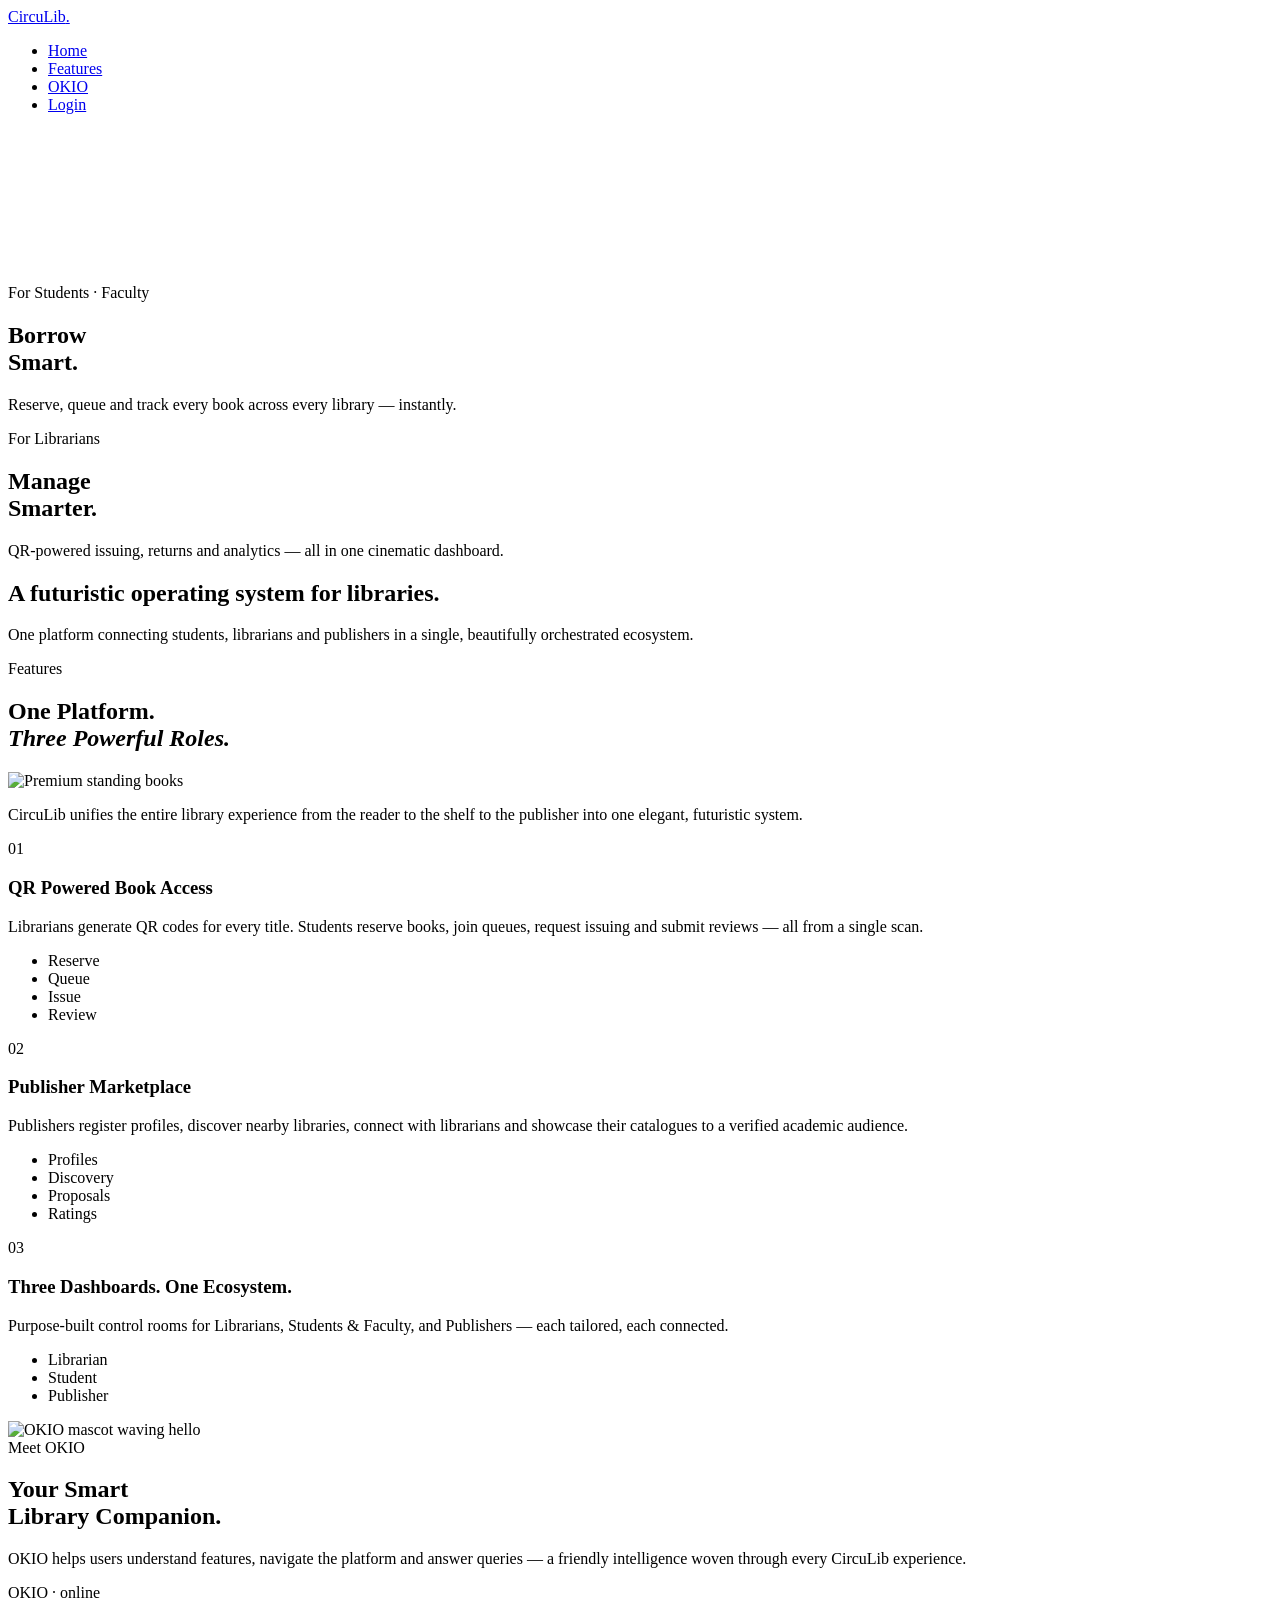
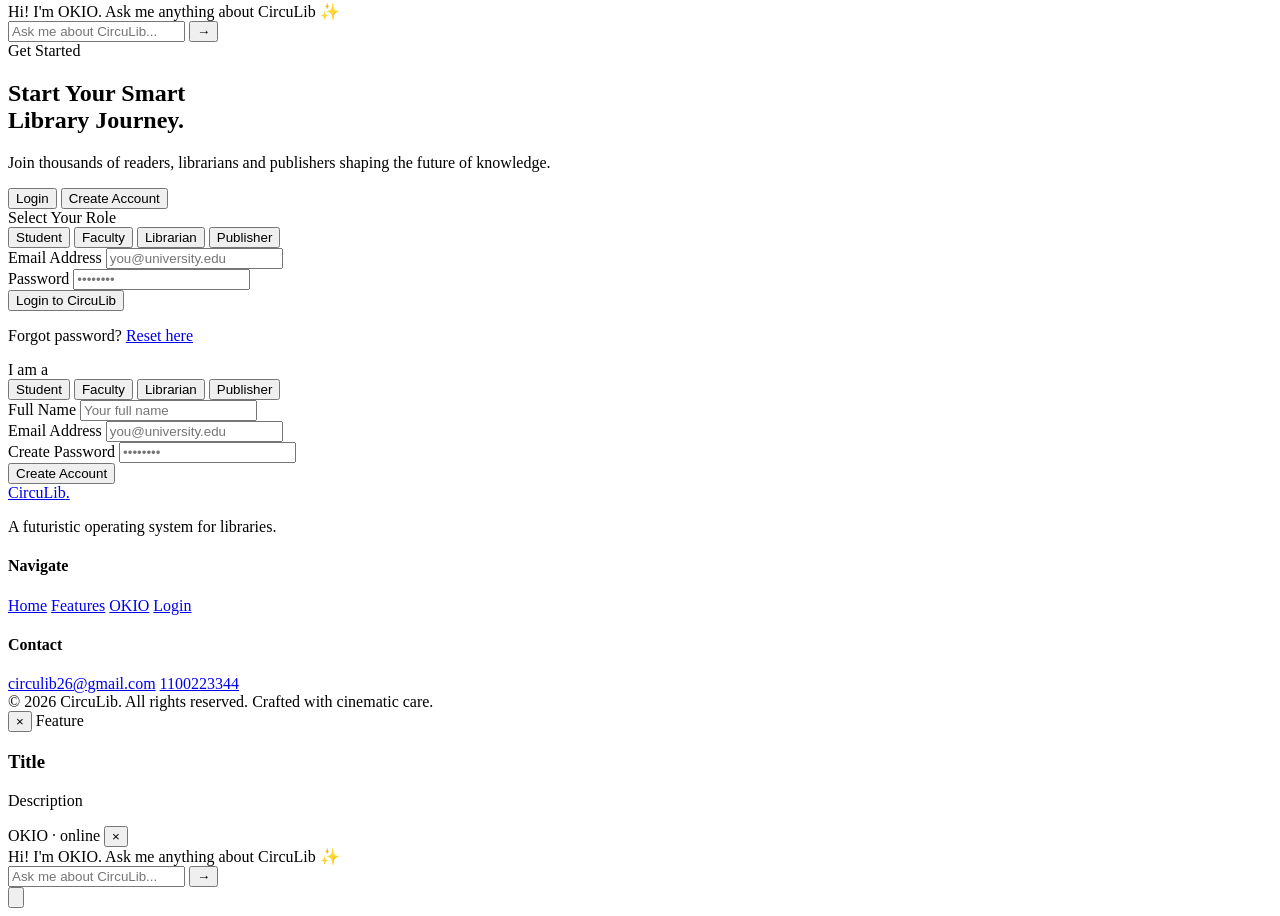
==== public/circulib/index.html @ a868ea6f "Changes Co-authored-by: 4bhi6yan <189090337+4bhi6yan@users.noreply.github.com>" ====
<!DOCTYPE html>
<html lang="en">
<head>
<meta charset="UTF-8" />
<meta name="viewport" content="width=device-width, initial-scale=1.0" />
<title>CircuLib — A Futuristic Operating System for Libraries</title>
<meta name="description" content="CircuLib is a futuristic multi-library platform connecting students, librarians and publishers through QR-powered access, smart dashboards and OKIO, your AI library companion." />
<link rel="preconnect" href="https://fonts.googleapis.com">
<link rel="preconnect" href="https://fonts.gstatic.com" crossorigin>
<link href="https://fonts.googleapis.com/css2?family=Cormorant+Garamond:wght@400;500;600;700&family=Inter:wght@300;400;500;600;700&family=Space+Grotesk:wght@400;500;600;700&display=swap" rel="stylesheet">
<link rel="stylesheet" href="/circulib/style.css" />
</head>
<body>

<!-- Ambient background -->
<div class="bg-grad"></div>


<!-- NAVBAR -->
<nav class="nav" id="nav">
  <div class="nav-inner">
    <a href="#home" class="logo">CircuLib<span>.</span></a>
    <ul class="nav-links">
      <li><a href="#home" class="nav-link active">Home</a></li>
      <li><a href="#features" class="nav-link">Features</a></li>
      <li><a href="#okio" class="nav-link">OKIO</a></li>
      <li><a href="#login" class="nav-link nav-cta">Login</a></li>
    </ul>
  </div>
</nav>

<!-- HERO -->
<section id="home" class="hero">
  <video class="hero-bg-video" src="/assets/hero.mp4" autoplay muted loop playsinline></video>
  <div class="hero-bg-mask"></div>
  <div class="hero-glow"></div>
  <div class="hero-content">
    <div class="hero-side hero-left reveal">
      <span class="kicker">For Students &middot; Faculty</span>
      <h2 class="hero-side-title">Borrow<br/>Smart.</h2>
      <p class="hero-side-text">Reserve, queue and track every book across every library — instantly.</p>
    </div>

    <div class="hero-stage reveal">
      <div class="stage-ring"></div>
      <div class="stage-ring stage-ring-2"></div>
      <div class="hero-orb"></div>
    </div>

    <div class="hero-side hero-right reveal">
      <span class="kicker">For Librarians</span>
      <h2 class="hero-side-title">Manage<br/>Smarter.</h2>
      <p class="hero-side-text">QR-powered issuing, returns and analytics — all in one cinematic dashboard.</p>
    </div>
  </div>

  <div class="hero-headline reveal">
    <h1>A futuristic operating system <span>for libraries.</span></h1>
    <p class="hero-sub">One platform connecting students, librarians and publishers in a single, beautifully orchestrated ecosystem.</p>
  </div>

  
</section>

<!-- FEATURES -->
<section id="features" class="features">
  <div class="section-head reveal">
    <span class="kicker center">Features</span>
    <h2 class="section-title pb-[6px]">One Platform.<br/><em>Three Powerful Roles.</em></h2>
  </div>

  <div class="features-hero">
    <div class="features-image reveal">
      <img src="/assets/features-books.jpeg" alt="Premium standing books" />
      <div class="img-glow"></div>
    </div>
    <div class="features-intro reveal">
      <p>CircuLib unifies the entire library experience  from the reader to the shelf to the publisher  into one elegant, futuristic system.</p>
    </div>
  </div>

  <div class="feature-cards">
    <article class="feature-card reveal">
      <div class="card-num font-serif text-[#e85a02]">01</div>
      <h3>QR Powered Book Access</h3>
      <p>Librarians generate QR codes for every title. Students reserve books, join queues, request issuing and submit reviews — all from a single scan.</p>
      <ul class="chips">
        <li>Reserve</li><li>Queue</li><li>Issue</li><li>Review</li>
      </ul>
    </article>

    <article class="feature-card reveal">
      <div class="card-num font-serif text-[#e85a02]">02</div>
      <h3>Publisher Marketplace</h3>
      <p>Publishers register profiles, discover nearby libraries, connect with librarians and showcase their catalogues to a verified academic audience.</p>
      <ul class="chips">
        <li>Profiles</li><li>Discovery</li><li>Proposals</li><li>Ratings</li>
      </ul>
    </article>

    <article class="feature-card reveal">
      <div class="card-num font-serif text-[#e85a02]">03</div>
      <h3>Three Dashboards. One Ecosystem.</h3>
      <p>Purpose-built control rooms for Librarians, Students &amp; Faculty, and Publishers — each tailored, each connected.</p>
      <ul class="chips">
        <li>Librarian</li><li>Student</li><li>Publisher</li>
      </ul>
    </article>
  </div>
</section>

<!-- OKIO -->
<section id="okio" class="okio">
  <div class="okio-inner mt-0 mb-px">
    <div class="okio-mascot reveal">
      <div class="mascot-halo"></div>
      <img src="/assets/okio-wave.png" alt="OKIO mascot waving hello" />
    </div>
    <div class="okio-text reveal">
      <span class="kicker">Meet OKIO</span>
      <h2 class="section-title soft pb-[6px]">Your Smart<br/>Library Companion.</h2>
      <p>OKIO helps users understand features, navigate the platform and answer queries — a friendly intelligence woven through every CircuLib experience.</p>

      <div class="chat-mock">
        <div class="chat-head">
          <span class="dot"></span> OKIO &middot; online
        </div>
        <div class="chat-body" id="chatBody">
          <div class="msg bot">Hi! I'm OKIO. Ask me anything about CircuLib ✨</div>
        </div>
        <form class="chat-input" id="chatForm">
          <input type="text" id="chatInput" placeholder="Ask me about CircuLib..." autocomplete="off"/>
          <button type="submit" aria-label="send">→</button>
        </form>
      </div>
    </div>
  </div>
</section>

<!-- LOGIN -->
<section id="login" class="login">
  <div class="login-inner">
    <div class="login-left reveal">
      <span class="kicker">Get Started</span>
      <h2 class="section-title pb-[6px]">Start Your Smart<br/>Library Journey.</h2>
      <p>Join thousands of readers, librarians and publishers shaping the future of knowledge.</p>
    </div>
    <div class="login-card reveal">
      <div class="auth-tabs" role="tablist">
        <button class="auth-tab active" data-tab="login" role="tab">Login</button>
        <button class="auth-tab" data-tab="signup" role="tab">Create Account</button>
        <span class="auth-tab-underline"></span>
      </div>

      <div class="auth-panel active" data-panel="login">
        <span class="kicker">Select Your Role</span>
        <div class="role-pills">
          <button class="role-pill active" data-role="Student">Student</button>
          <button class="role-pill" data-role="Faculty">Faculty</button>
          <button class="role-pill" data-role="Librarian">Librarian</button>
          <button class="role-pill" data-role="Publisher">Publisher</button>
        </div>
        <div class="field">
          <label>Email Address</label>
          <input type="email" placeholder="you@university.edu" />
        </div>
        <div class="field">
          <label>Password</label>
          <input type="password" placeholder="••••••••" />
        </div>
        <button class="btn btn-primary btn-block">Login to CircuLib</button>
        <p class="auth-foot">Forgot password? <a href="#">Reset here</a></p>
      </div>

      <div class="auth-panel" data-panel="signup">
        <span class="kicker">I am a</span>
        <div class="role-pills">
          <button class="role-pill active" data-role="Student">Student</button>
          <button class="role-pill" data-role="Faculty">Faculty</button>
          <button class="role-pill" data-role="Librarian">Librarian</button>
          <button class="role-pill" data-role="Publisher">Publisher</button>
        </div>
        <div class="field">
          <label>Full Name</label>
          <input type="text" placeholder="Your full name" />
        </div>
        <div class="field">
          <label>Email Address</label>
          <input type="email" placeholder="you@university.edu" />
        </div>
        <div class="field">
          <label>Create Password</label>
          <input type="password" placeholder="••••••••" />
        </div>
        <button class="btn btn-primary btn-block">Create Account</button>
      </div>
    </div>
  </div>
</section>

<!-- FOOTER -->
<footer class="footer">
  <div class="footer-inner">
    <div class="footer-brand">
      <a href="#home" class="logo">CircuLib<span>.</span></a>
      <p>A futuristic operating system for libraries.</p>
    </div>
    <div class="footer-cols">
      <div>
        <h4>Navigate</h4>
        <a href="#home">Home</a>
        <a href="#features">Features</a>
        <a href="#okio">OKIO</a>
        <a href="#login">Login</a>
      </div>
      <div>
        <h4>Contact</h4>
        <a href="mailto:circulib26@gmail.com">circulib26@gmail.com</a>
        <a href="tel:1100223344">1100223344</a>
      </div>
    </div>
  </div>
  <div class="footer-base">
    <span>© 2026 CircuLib. All rights reserved.</span>
    <span>Crafted with cinematic care.</span>
  </div>
</footer>

<!-- Chip detail modal -->
<div class="chip-modal" id="chipModal" aria-hidden="true">
  <div class="chip-modal-backdrop" data-close></div>
  <div class="chip-modal-card" role="dialog" aria-modal="true" aria-labelledby="chipModalTitle">
    <button class="chip-modal-close" data-close aria-label="Close">×</button>
    <span class="kicker" id="chipModalKicker">Feature</span>
    <h3 id="chipModalTitle">Title</h3>
    <p id="chipModalBody">Description</p>
  </div>
</div>

<!-- Floating chatbot bubble + popover -->
<div class="chat-pop" id="chatPop" aria-hidden="true">
  <div class="chat-mock">
    <div class="chat-head">
      <span class="dot"></span> OKIO &middot; online
      <button class="chat-pop-close" id="chatPopClose" aria-label="Close">×</button>
    </div>
    <div class="chat-body" id="chatPopBody">
      <div class="msg bot">Hi! I'm OKIO. Ask me anything about CircuLib ✨</div>
    </div>
    <form class="chat-input" id="chatPopForm">
      <input type="text" id="chatPopInput" placeholder="Ask me about CircuLib..." autocomplete="off"/>
      <button type="submit" aria-label="send">→</button>
    </form>
  </div>
</div>

<button class="chat-bubble" id="chatBubble" aria-label="Open OKIO">
  <img src="/assets/okio.png" alt=""/>
  <span class="pulse"></span>
</button>

<script src="/circulib/script.js"></script>
</body>
</html>
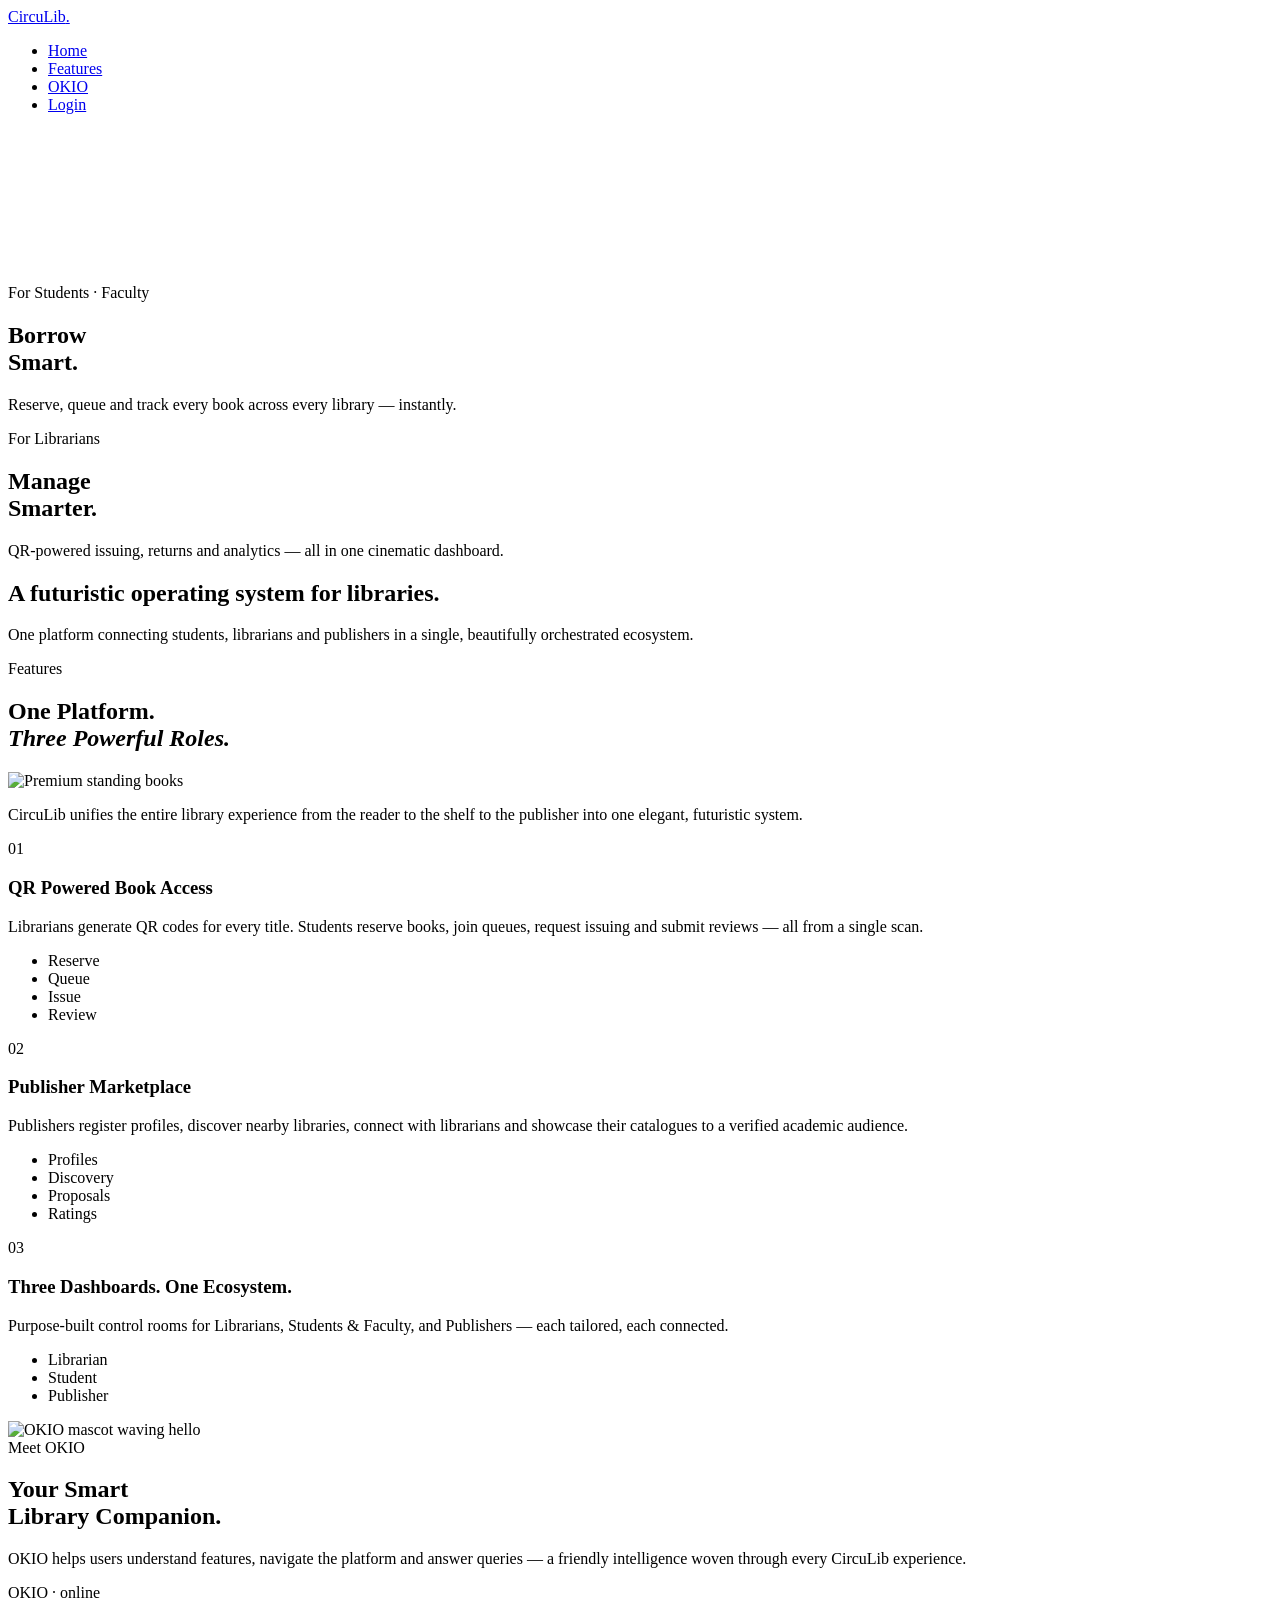
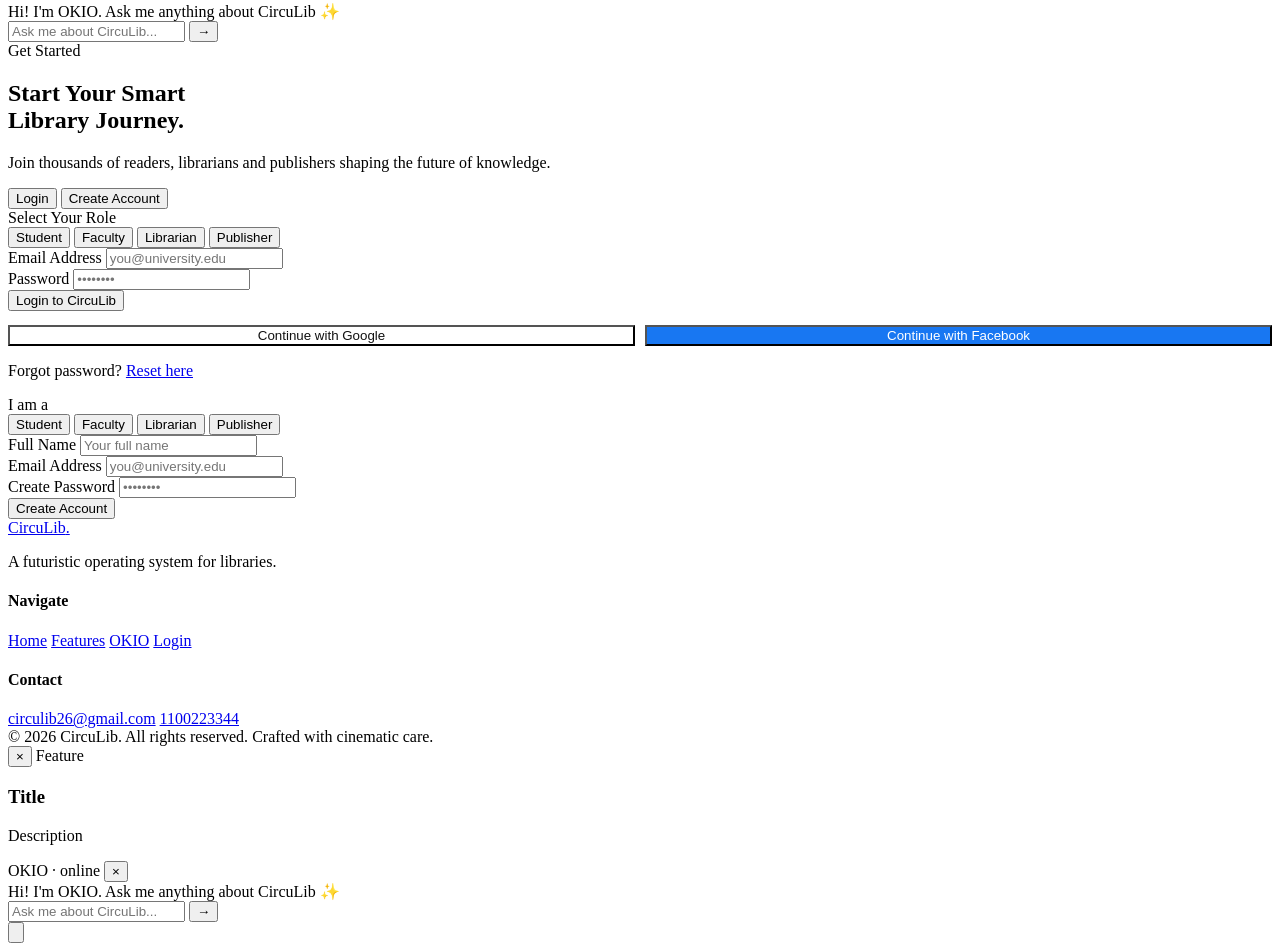
==== commit 97d5a49a: "Changes Co-authored-by: 4bhi6yan <189090337+4bhi6yan@users.noreply.github.com>" ====
--- a/public/circulib/index.html
+++ b/public/circulib/index.html
@@ -152,48 +152,52 @@
         <span class="auth-tab-underline"></span>
       </div>
 
-      <div class="auth-panel active" data-panel="login">
+      <form class="auth-panel active" data-panel="login" id="loginForm">
         <span class="kicker">Select Your Role</span>
         <div class="role-pills">
-          <button class="role-pill active" data-role="Student">Student</button>
-          <button class="role-pill" data-role="Faculty">Faculty</button>
-          <button class="role-pill" data-role="Librarian">Librarian</button>
-          <button class="role-pill" data-role="Publisher">Publisher</button>
+          <button type="button" class="role-pill active" data-role="student">Student</button>
+          <button type="button" class="role-pill" data-role="faculty">Faculty</button>
+          <button type="button" class="role-pill" data-role="librarian">Librarian</button>
+          <button type="button" class="role-pill" data-role="publisher">Publisher</button>
         </div>
         <div class="field">
           <label>Email Address</label>
-          <input type="email" placeholder="you@university.edu" />
+          <input name="email" type="email" required placeholder="you@university.edu" />
         </div>
         <div class="field">
           <label>Password</label>
-          <input type="password" placeholder="••••••••" />
-        </div>
-        <button class="btn btn-primary btn-block">Login to CircuLib</button>
-        <p class="auth-foot">Forgot password? <a href="#">Reset here</a></p>
-      </div>
-
-      <div class="auth-panel" data-panel="signup">
+          <input name="password" type="password" required placeholder="••••••••" />
+        </div>
+        <button type="submit" class="btn btn-primary btn-block">Login to CircuLib</button>
+        <div class="oauth-row" style="display:flex;gap:10px;margin-top:14px">
+          <button type="button" id="googleBtn" class="btn btn-block" style="flex:1;background:#fff;color:#111">Continue with Google</button>
+          <button type="button" id="facebookBtn" class="btn btn-block" style="flex:1;background:#1877f2;color:#fff">Continue with Facebook</button>
+        </div>
+        <p class="auth-foot">Forgot password? <a href="#" id="forgotLink">Reset here</a></p>
+      </form>
+
+      <form class="auth-panel" data-panel="signup" id="signupForm">
         <span class="kicker">I am a</span>
         <div class="role-pills">
-          <button class="role-pill active" data-role="Student">Student</button>
-          <button class="role-pill" data-role="Faculty">Faculty</button>
-          <button class="role-pill" data-role="Librarian">Librarian</button>
-          <button class="role-pill" data-role="Publisher">Publisher</button>
+          <button type="button" class="role-pill active" data-role="student">Student</button>
+          <button type="button" class="role-pill" data-role="faculty">Faculty</button>
+          <button type="button" class="role-pill" data-role="librarian">Librarian</button>
+          <button type="button" class="role-pill" data-role="publisher">Publisher</button>
         </div>
         <div class="field">
           <label>Full Name</label>
-          <input type="text" placeholder="Your full name" />
+          <input name="fullName" type="text" required placeholder="Your full name" />
         </div>
         <div class="field">
           <label>Email Address</label>
-          <input type="email" placeholder="you@university.edu" />
+          <input name="email" type="email" required placeholder="you@university.edu" />
         </div>
         <div class="field">
           <label>Create Password</label>
-          <input type="password" placeholder="••••••••" />
-        </div>
-        <button class="btn btn-primary btn-block">Create Account</button>
-      </div>
+          <input name="password" type="password" required minlength="6" placeholder="••••••••" />
+        </div>
+        <button type="submit" class="btn btn-primary btn-block">Create Account</button>
+      </form>
     </div>
   </div>
 </section>
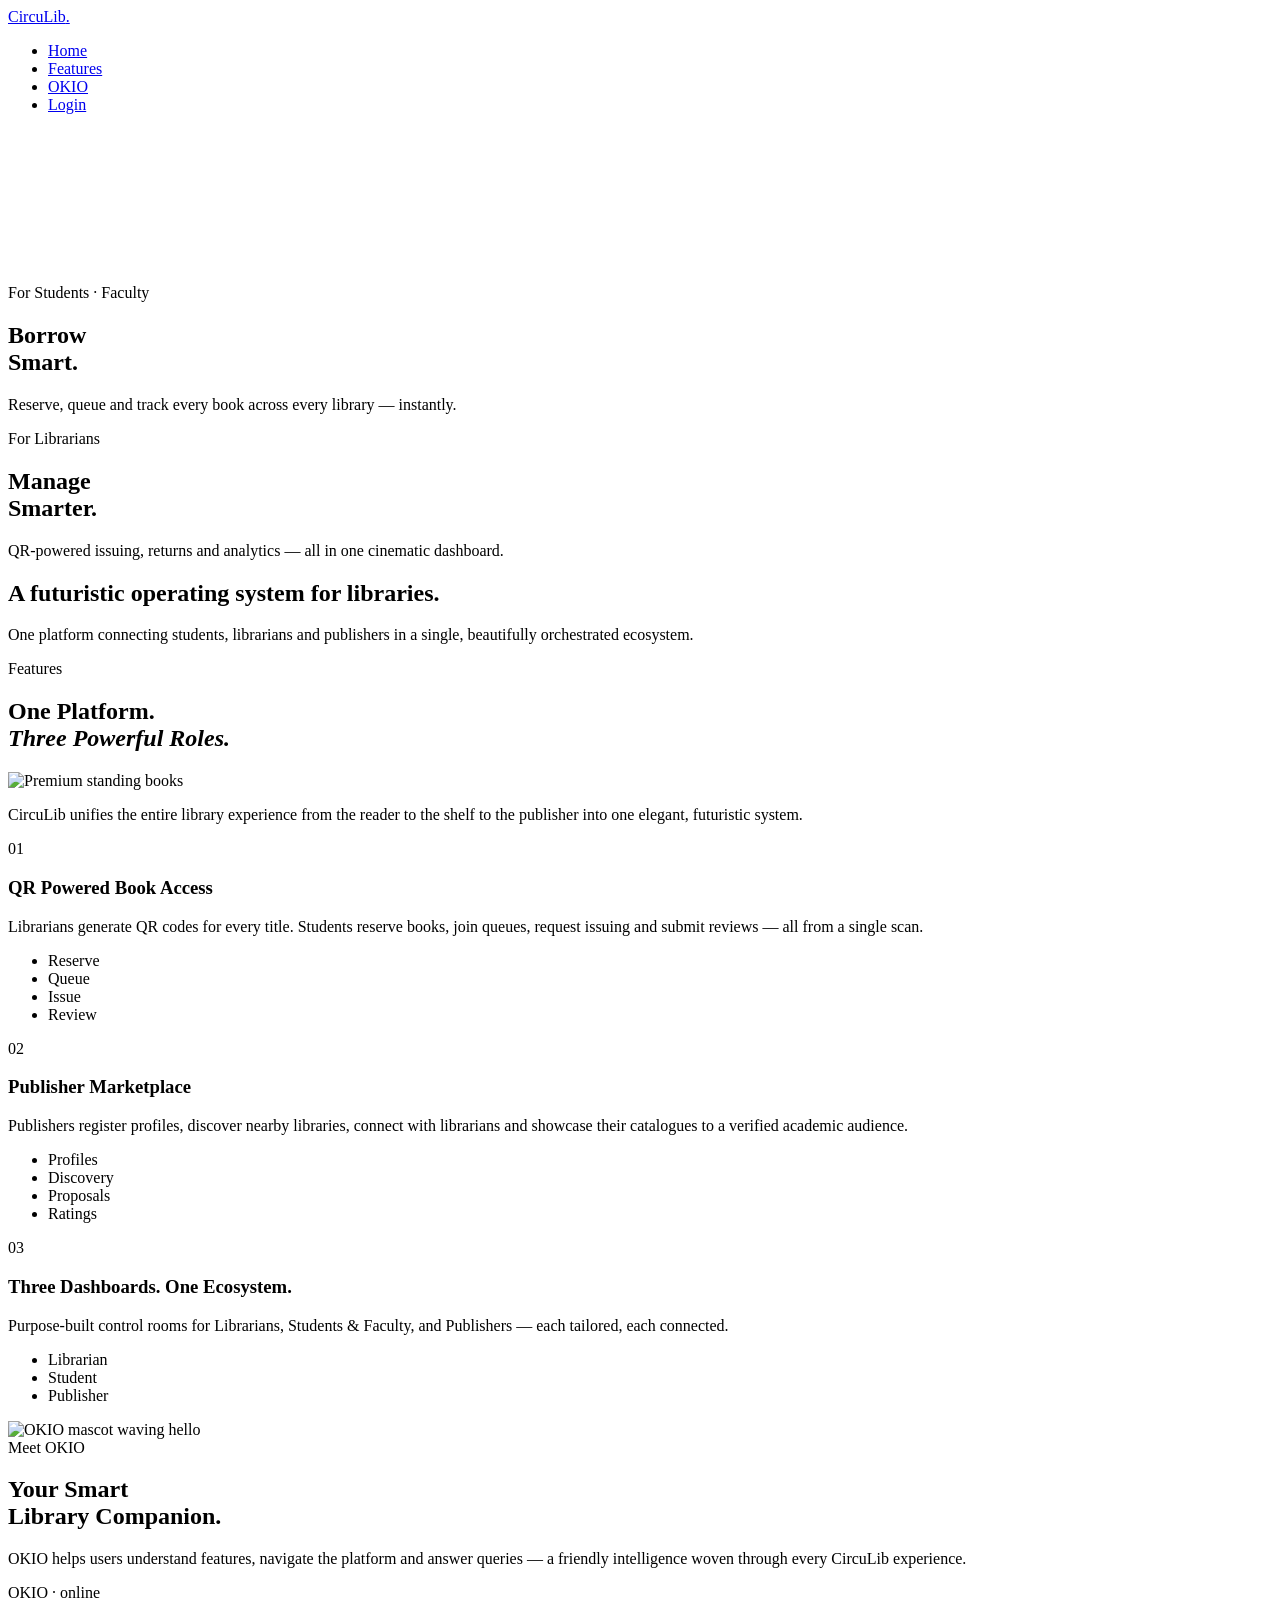
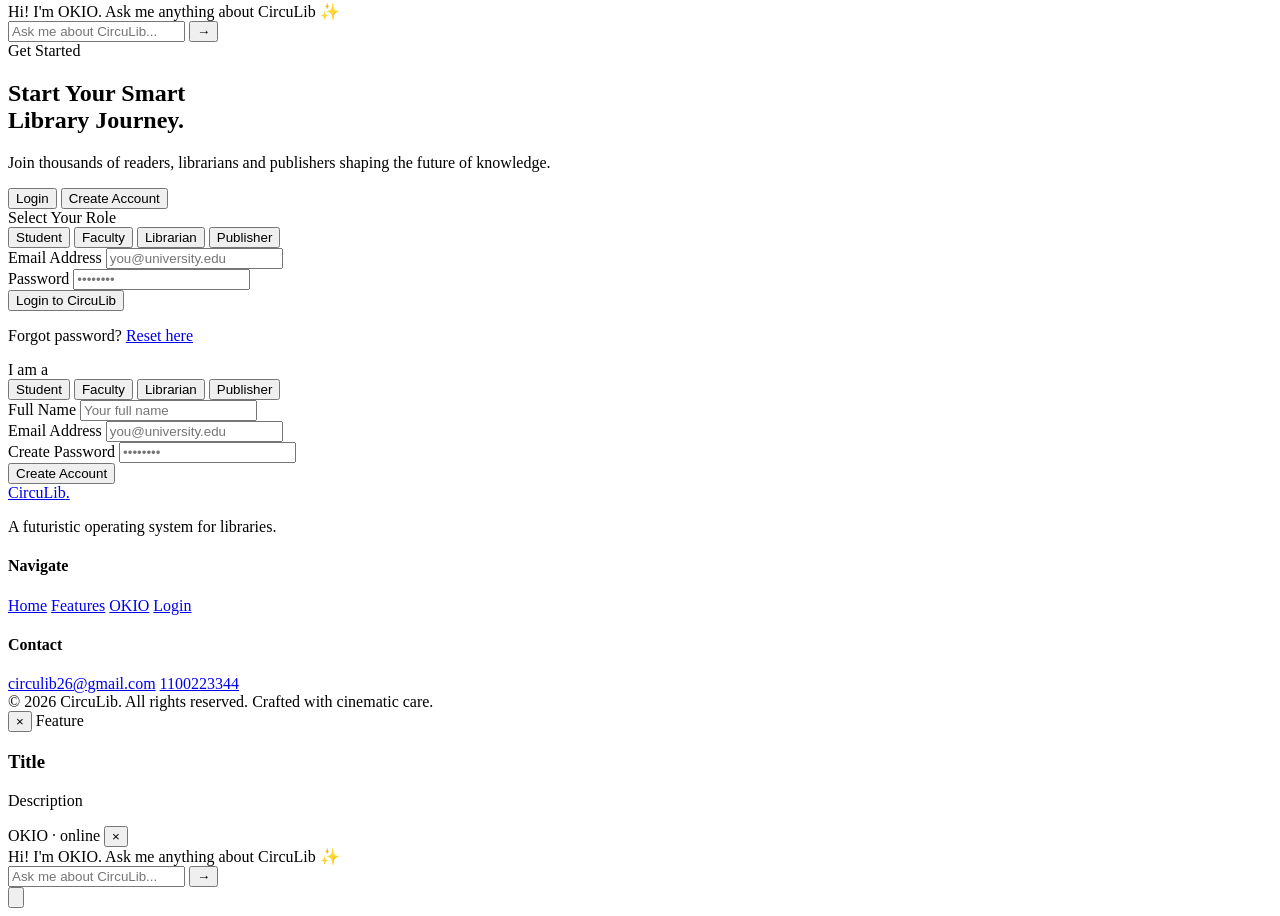
==== commit 78698105: "Changes Co-authored-by: 4bhi6yan <189090337+4bhi6yan@users.noreply.github.com>" ====
--- a/public/circulib/index.html
+++ b/public/circulib/index.html
@@ -169,10 +169,6 @@
           <input name="password" type="password" required placeholder="••••••••" />
         </div>
         <button type="submit" class="btn btn-primary btn-block">Login to CircuLib</button>
-        <div class="oauth-row" style="display:flex;gap:10px;margin-top:14px">
-          <button type="button" id="googleBtn" class="btn btn-block" style="flex:1;background:#fff;color:#111">Continue with Google</button>
-          <button type="button" id="facebookBtn" class="btn btn-block" style="flex:1;background:#1877f2;color:#fff">Continue with Facebook</button>
-        </div>
         <p class="auth-foot">Forgot password? <a href="#" id="forgotLink">Reset here</a></p>
       </form>
 
@@ -264,5 +260,6 @@
 </button>
 
 <script src="/circulib/script.js"></script>
+<script type="module" src="/circulib/auth-index.js"></script>
 </body>
 </html>
